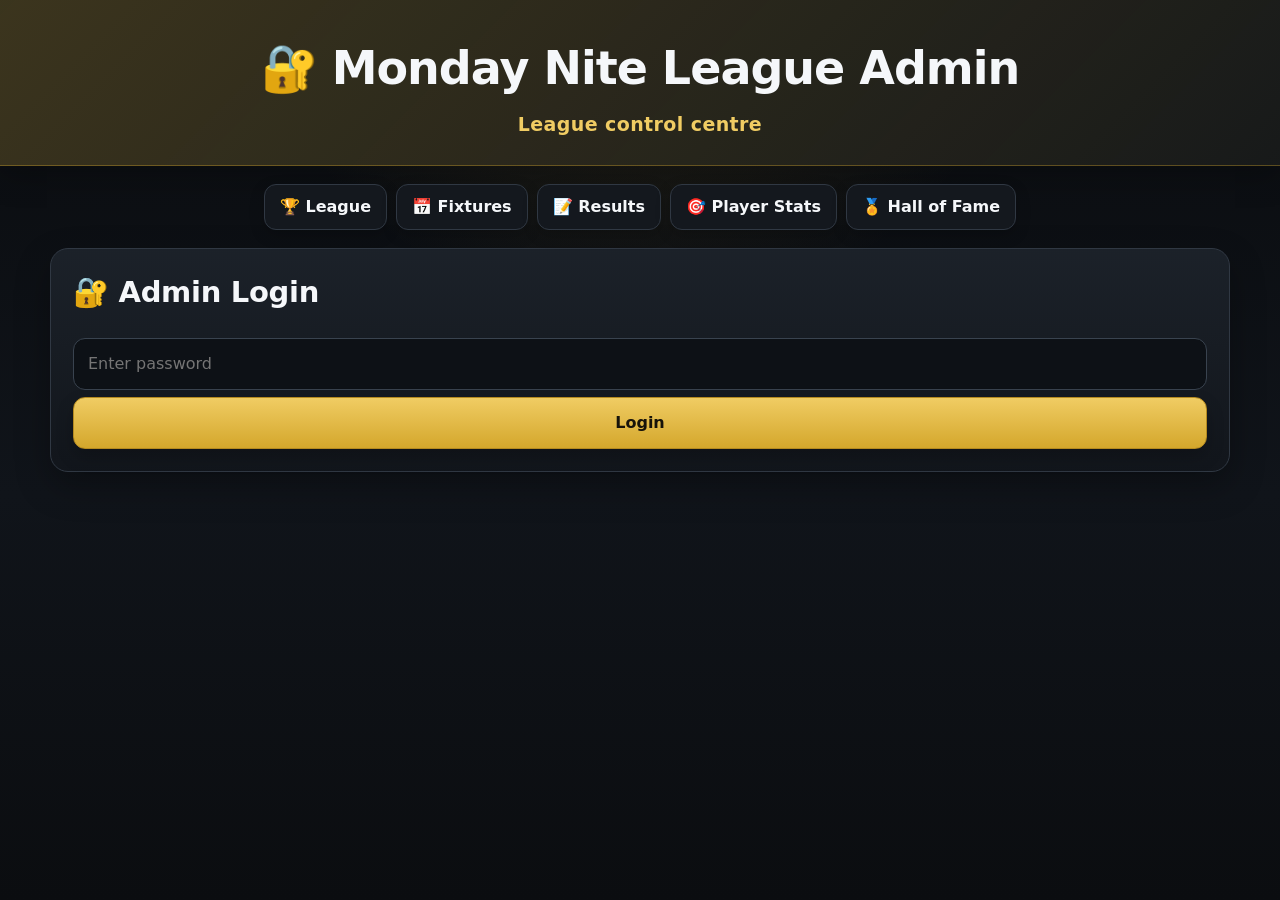
==== admin.html @ a7765db3 "Add files via upload" ====
<!DOCTYPE html>
<html lang="en"><head><meta charset="UTF-8"><meta name="viewport" content="width=device-width, initial-scale=1.0"><title>Admin - Monday Nite League</title><link rel="stylesheet" href="css/style.css"></head><body>
<header><h1>🔐 Monday Nite League Admin</h1><p>League control centre</p></header>
<nav><a href="index.html">🏆 League</a><a href="fixtures.html">📅 Fixtures</a><a href="results.html">📝 Results</a><a href="stats.html">🎯 Player Stats</a><a href="halloffame.html">🏅 Hall of Fame</a></nav>
<div class="card" id="loginCard"><h2>🔐 Admin Login</h2><input id="adminPassword" type="password" placeholder="Enter password"><button onclick="login()">Login</button></div>
<div class="card" id="adminPanel" style="display:none;">
<h2>⚙️ Admin Panel</h2><p>✅ Admin access granted.</p>
<h2>📝 Enter Result</h2><label>Week</label><select id="weekSelect"></select><label>Fixture</label><select id="fixtureSelect"></select><label>Home Score</label><input id="homeScore" type="number" min="0"><label>Away Score</label><input id="awayScore" type="number" min="0"><button onclick="saveAdminResult()">💾 Save Result</button>
<hr><h2>🗑️ Delete Result</h2><label>Result</label><select id="deleteResultSelect"></select><button onclick="deleteAdminResult()">🗑️ Delete Result</button>
<hr><h2>👤 Add Player</h2><input id="playerName" type="text" placeholder="Player name"><label>Team</label><select id="playerTeam"></select><button onclick="savePlayer()">💾 Save Player</button>
<hr><h2>🗑️ Delete Player</h2><label>Player</label><select id="deletePlayer"></select><button onclick="deletePlayer()">🗑️ Delete Player</button>
<hr><h2>🎯 Add 180</h2><label>Player</label><select id="player180"></select><button onclick="add180()">🎯 +1 180</button>
<hr><h2>🎲 Add Dominoes 3–0</h2><label>Player</label><select id="dominoPlayer"></select><button onclick="addDomino30()">🎲 +1 3–0</button>
<hr><h2>🎯 Highest Checkout</h2><label>Player</label><select id="checkoutPlayer"></select><label>Checkout</label><input id="checkoutValue" type="number" min="0" placeholder="Highest checkout"><button onclick="saveCheckout()">💾 Save Checkout</button>
<hr><h2>🏆 Add League Champion</h2><label>Season</label><input id="championSeason" type="text" placeholder="e.g. 2026/27"><label>Winning Team</label><select id="championTeam"></select><button onclick="saveChampion()">🏆 Save League Champion</button>
<hr><h2>💾 League Backup</h2><button onclick="backupLeague()">💾 Download League Backup</button><div id="backupArea" style="display:none;"><h3>📋 Backup Data</h3><textarea id="backupText" rows="12"></textarea><p>Copy this text and keep it somewhere safe.</p></div>
</div><script src="js/admin.js"></script></body></html>
---- css/style.css ----
:root{
  --bg:#0b0d10;
  --panel:#15191f;
  --panel-2:#1c222a;
  --gold:#d4a72c;
  --gold-light:#f0cc63;
  --text:#f5f7fa;
  --muted:#aeb6c2;
  --line:#303843;
  --success:#39c27f;
  --danger:#e05b63;
  --shadow:0 14px 35px rgba(0,0,0,.28);
  --radius:18px;
}

*{box-sizing:border-box}

html{scroll-behavior:smooth}

body{
  margin:0;
  min-height:100vh;
  font-family:Inter,system-ui,-apple-system,BlinkMacSystemFont,"Segoe UI",Arial,sans-serif;
  background:
    radial-gradient(circle at 50% -10%, rgba(212,167,44,.16), transparent 35%),
    linear-gradient(180deg,#090b0e 0%,#10141a 55%,#0b0d10 100%);
  color:var(--text);
  line-height:1.5;
  padding-bottom:40px;
}

header{
  text-align:center;
  padding:34px 18px 26px;
  background:
    linear-gradient(135deg,rgba(212,167,44,.22),rgba(212,167,44,.04)),
    #101419;
  border-bottom:1px solid rgba(212,167,44,.35);
  box-shadow:0 8px 30px rgba(0,0,0,.25);
}

header h1{
  margin:0;
  font-size:clamp(28px,6vw,46px);
  font-weight:850;
  letter-spacing:-1px;
}

header p{
  margin:7px 0 0;
  color:var(--gold-light);
  font-size:clamp(15px,3vw,19px);
  font-weight:650;
  letter-spacing:.4px;
}

nav{
  width:min(1180px,calc(100% - 28px));
  margin:18px auto;
  display:flex;
  flex-wrap:wrap;
  justify-content:center;
  gap:9px;
}

nav a,
body > a[href="admin.html"]{
  display:inline-flex;
  align-items:center;
  justify-content:center;
  min-height:44px;
  padding:10px 15px;
  border:1px solid var(--line);
  border-radius:12px;
  background:rgba(21,25,31,.94);
  color:var(--text);
  text-decoration:none;
  font-weight:700;
  box-shadow:0 5px 15px rgba(0,0,0,.18);
  transition:transform .15s ease,background .15s ease,border-color .15s ease;
}

nav a:hover,
body > a[href="admin.html"]:hover{
  transform:translateY(-1px);
  background:#242b34;
  border-color:var(--gold);
}

body > a[href="admin.html"]{
  display:flex;
  width:max-content;
  margin:0 auto 18px;
  color:var(--gold-light);
  border-color:rgba(212,167,44,.45);
}

.card{
  width:min(1180px,calc(100% - 28px));
  margin:18px auto;
  padding:22px;
  background:linear-gradient(180deg,rgba(28,34,42,.98),rgba(18,22,28,.98));
  border:1px solid var(--line);
  border-radius:var(--radius);
  box-shadow:var(--shadow);
}

.card .card{
  width:100%;
  margin:18px 0;
  background:#11161c;
  box-shadow:none;
}

h2{
  margin:0 0 17px;
  font-size:clamp(21px,4vw,29px);
  letter-spacing:-.3px;
}

h3{color:var(--gold-light)}

p{color:var(--muted)}

label{
  display:block;
  margin:14px 0 6px;
  color:#dbe1e8;
  font-weight:700;
}

input,
select,
button,
textarea{
  width:100%;
  padding:13px 14px;
  margin-top:7px;
  font:inherit;
  border-radius:12px;
  box-sizing:border-box;
}

input,
select,
textarea{
  color:var(--text);
  background:#0d1116;
  border:1px solid #39434f;
  outline:none;
}

input:focus,
select:focus,
textarea:focus{
  border-color:var(--gold);
  box-shadow:0 0 0 3px rgba(212,167,44,.12);
}

button{
  border:1px solid #b58a20;
  background:linear-gradient(180deg,var(--gold-light),var(--gold));
  color:#17130a;
  font-weight:850;
  cursor:pointer;
  box-shadow:0 8px 18px rgba(0,0,0,.2);
  transition:transform .15s ease,filter .15s ease;
}

button:hover{
  filter:brightness(1.06);
  transform:translateY(-1px);
}

table{
  width:100%;
  border-collapse:separate;
  border-spacing:0;
  overflow:hidden;
  border:1px solid var(--line);
  border-radius:14px;
  background:#0e1318;
}

thead th{
  background:linear-gradient(180deg,#29231a,#1d1b17);
  color:var(--gold-light);
  text-align:left;
  font-size:13px;
  text-transform:uppercase;
  letter-spacing:.55px;
  white-space:nowrap;
}

th,td{
  padding:12px 13px;
  border-bottom:1px solid #272e37;
}

tbody tr:last-child td{border-bottom:0}

tbody tr:nth-child(even){background:rgba(255,255,255,.025)}

tbody tr:hover{background:rgba(212,167,44,.07)}

td{color:#e8edf2}

hr{
  border:0;
  border-top:1px solid var(--line);
  margin:25px 0;
}

textarea{
  min-height:170px;
  resize:vertical;
}

.hero{
  width:min(1180px,calc(100% - 28px));
  margin:22px auto;
  padding:28px;
  border-radius:22px;
  border:1px solid rgba(212,167,44,.35);
  background:
    radial-gradient(circle at 90% 10%,rgba(212,167,44,.18),transparent 28%),
    linear-gradient(135deg,#1b2027,#11151b);
  box-shadow:var(--shadow);
}

.hero h2{margin-bottom:7px}
.hero p{margin:0;max-width:700px}

.quick-links{
  width:min(1180px,calc(100% - 28px));
  margin:18px auto;
  display:grid;
  grid-template-columns:repeat(4,minmax(0,1fr));
  gap:14px;
}

.quick-links a{
  padding:18px;
  border-radius:16px;
  border:1px solid var(--line);
  background:#151a20;
  color:var(--text);
  text-decoration:none;
  font-weight:800;
  box-shadow:0 8px 20px rgba(0,0,0,.18);
}

.quick-links a span{
  display:block;
  color:var(--gold-light);
  font-size:14px;
  margin-top:4px;
  font-weight:600;
}

.quick-links a:hover{
  border-color:var(--gold);
  transform:translateY(-2px);
}

@media (max-width:800px){
  .quick-links{grid-template-columns:repeat(2,minmax(0,1fr))}
}

@media (max-width:520px){
  header{padding:26px 14px 20px}
  nav{gap:7px}
  nav a,body > a[href="admin.html"]{font-size:14px;padding:9px 11px}
  .card{padding:16px}
  th,td{padding:10px 8px;font-size:13px}
  .quick-links{grid-template-columns:1fr}
  .hero{padding:21px}
}

/* Keep admin content visually distinct */
#adminPanel{border-color:rgba(212,167,44,.4)}
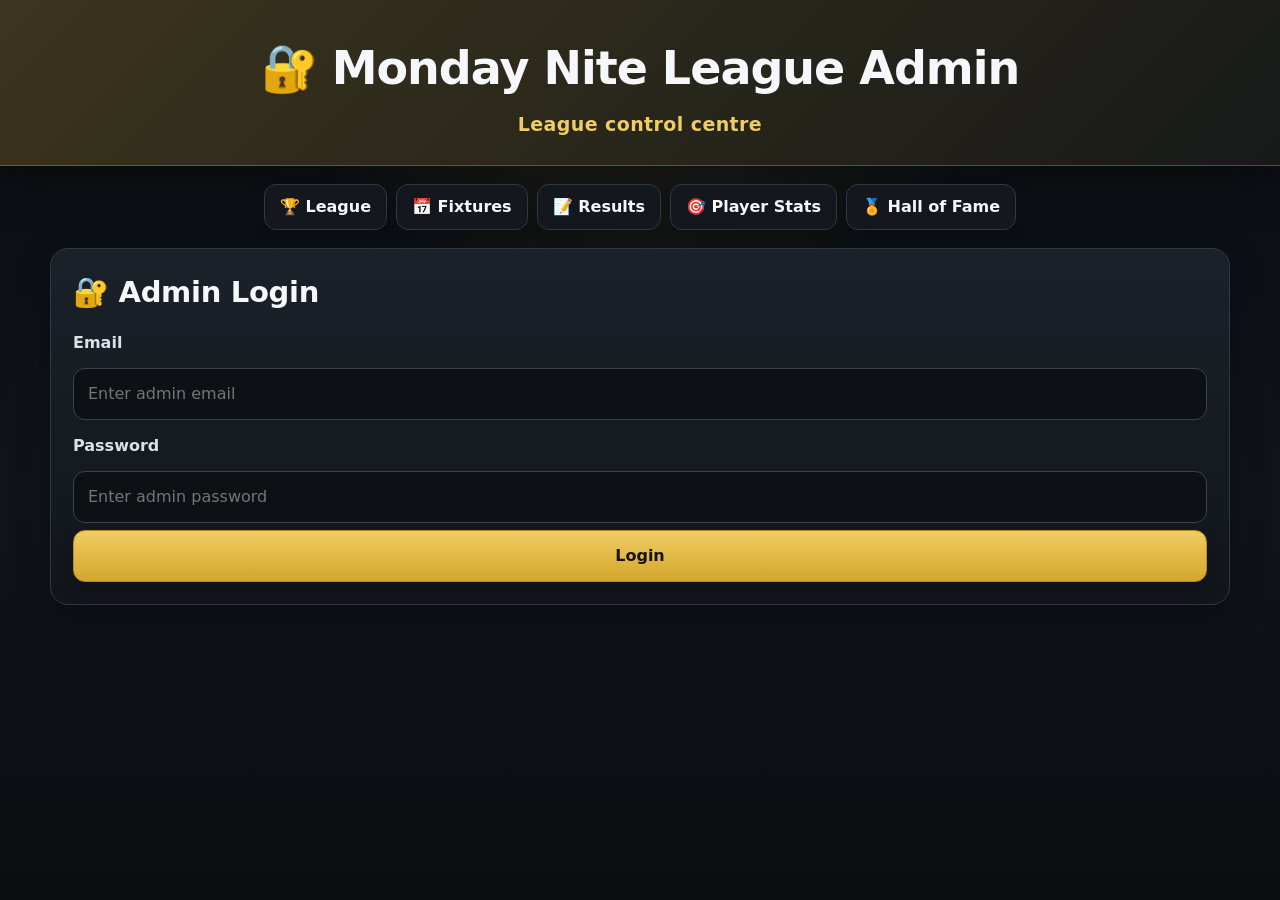
==== commit 6ea425e4: "Refactor admin login form with email input" ====
--- a/admin.html
+++ b/admin.html
@@ -2,7 +2,27 @@
 <html lang="en"><head><meta charset="UTF-8"><meta name="viewport" content="width=device-width, initial-scale=1.0"><title>Admin - Monday Nite League</title><link rel="stylesheet" href="css/style.css"></head><body>
 <header><h1>🔐 Monday Nite League Admin</h1><p>League control centre</p></header>
 <nav><a href="index.html">🏆 League</a><a href="fixtures.html">📅 Fixtures</a><a href="results.html">📝 Results</a><a href="stats.html">🎯 Player Stats</a><a href="halloffame.html">🏅 Hall of Fame</a></nav>
-<div class="card" id="loginCard"><h2>🔐 Admin Login</h2><input id="adminPassword" type="password" placeholder="Enter password"><button onclick="login()">Login</button></div>
+<div class="card" id="loginCard">
+  <h2>🔐 Admin Login</h2>
+
+  <label>Email</label>
+  <input
+    id="adminEmail"
+    type="email"
+    placeholder="Enter admin email"
+  >
+
+  <label>Password</label>
+  <input
+    id="adminPassword"
+    type="password"
+    placeholder="Enter admin password"
+  >
+
+  <button onclick="login()">
+    Login
+  </button>
+</div>
 <div class="card" id="adminPanel" style="display:none;">
 <h2>⚙️ Admin Panel</h2><p>✅ Admin access granted.</p>
 <h2>📝 Enter Result</h2><label>Week</label><select id="weekSelect"></select><label>Fixture</label><select id="fixtureSelect"></select><label>Home Score</label><input id="homeScore" type="number" min="0"><label>Away Score</label><input id="awayScore" type="number" min="0"><button onclick="saveAdminResult()">💾 Save Result</button>
@@ -14,4 +34,4 @@
 <hr><h2>🎯 Highest Checkout</h2><label>Player</label><select id="checkoutPlayer"></select><label>Checkout</label><input id="checkoutValue" type="number" min="0" placeholder="Highest checkout"><button onclick="saveCheckout()">💾 Save Checkout</button>
 <hr><h2>🏆 Add League Champion</h2><label>Season</label><input id="championSeason" type="text" placeholder="e.g. 2026/27"><label>Winning Team</label><select id="championTeam"></select><button onclick="saveChampion()">🏆 Save League Champion</button>
 <hr><h2>💾 League Backup</h2><button onclick="backupLeague()">💾 Download League Backup</button><div id="backupArea" style="display:none;"><h3>📋 Backup Data</h3><textarea id="backupText" rows="12"></textarea><p>Copy this text and keep it somewhere safe.</p></div>
-</div><script src="js/admin.js"></script></body></html>+</div><script src="js/admin.js"></script></body></html>
